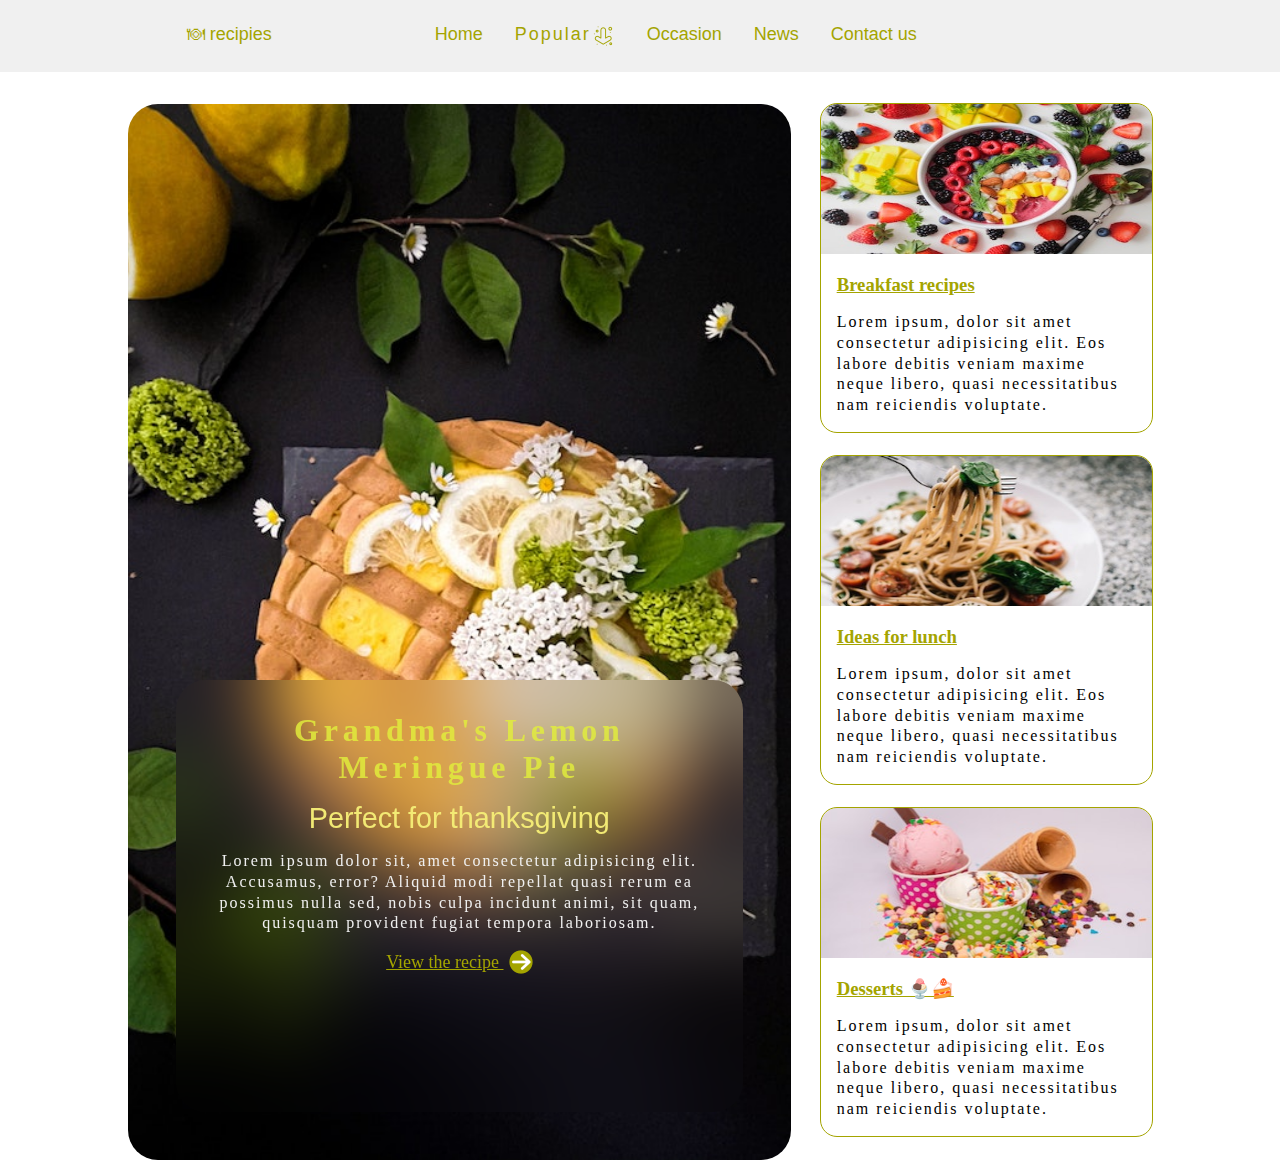
==== index.html @ ed93cc97 "updated index files" ====
<!DOCTYPE html>
<html lang="en">
<head>
    <meta charset="UTF-8">
    <meta http-equiv="X-UA-Compatible" content="IE=edge">
    <meta name="viewport" content="width=device-width, initial-scale=1.0">
    <link rel="stylesheet" href="index.css">
    <title>Recipes</title>
    <link rel="icon" type="image/x-icon" href="/pie_icon.gif">
</head>
<body>
    <header>
        <nav>
            <div class="logo">🍽 recipies</div>
            <ul>
                <li><a href="/index.html">Home</a></li>
                <li><p>Popular <img src="/icons8-arrow-down-24.png"alt=""></p>
                    <ul >
                        <li><a href="/pie.html">Grandma's Lemon Meringue Pie</a></li>
                        <li><a href="#">Apple Pie</a></li>
                        <li><a href="#">Lemon Cake</a></li>
                    </ul>
                </li>
                <li>Occasion</li>
                <li>News</li>
                <li>Contact us</li>
            </ul>
        </nav>
    </header>
    <main>
        <div class="pie-recipe">
            <div></div>
            <div class="description">
            <h1>Grandma's Lemon Meringue Pie</h1>
            <h2>Perfect for thanksgiving</h2>
            <p>Lorem ipsum dolor sit, amet consectetur adipisicing elit. Accusamus, error? Aliquid modi repellat quasi rerum ea possimus nulla sed, nobis culpa incidunt animi, sit quam, quisquam provident fugiat tempora laboriosam.</p>
            <a href="/pie.html">View the recipe <img class="right-arrow"src="/icons8-wide-right-arrow-24.png" alt=""></a>
            </div>
        </div>
        <div class=" card card-1">
            <img src="./breakfast.jpg" alt="">
            <h3>Breakfast recipes</h3>
            <p>Lorem ipsum, dolor sit amet consectetur adipisicing elit. Eos labore debitis veniam maxime neque libero, quasi necessitatibus nam reiciendis voluptate.</p>
        </div>
        <div class="card card-2">
            <img src="./lunch.jpg" alt="">
            <h3>Ideas for lunch</h3>
            <p>Lorem ipsum, dolor sit amet consectetur adipisicing elit. Eos labore debitis veniam maxime neque libero, quasi necessitatibus nam reiciendis voluptate.</p>
        </div>
        <div class="card card-3">
            <img src="./dessert.jpg" alt="">
            <h3>Desserts 🍨🍰</h3>
            <p>Lorem ipsum, dolor sit amet consectetur adipisicing elit. Eos labore debitis veniam maxime neque libero, quasi necessitatibus nam reiciendis voluptate.</p>
        </div>
    </main>
</body>
</html>
---- index.css ----
:root {
    --heading-color: #e1ed3cd5;
    --heading-bg: #f0f0f0;
    --heading-font: "Lucida Sans Unicode", Helvetica, Arial;
}

* {
    padding: 0;
    margin: 0;
    box-sizing: border-box;
    -moz-box-sizing: border-box;
}

body{
    width: 100vw;
    height: 100vh;
    font-size: 16px;
    font-family: Georgia, garamond, serif;
}
header{
    /* width: 100%; */
    max-height:4.5rem ;
    padding: 1.5rem 1.5rem;
    background-color: var(--heading-bg);
    color: #a4a400;
    font-size: 18px;
    font-family: var(--heading-font);
    text-align: center;
}
nav{
    display: grid;
    grid-template-columns: 1fr 1fr 1fr ;
}
nav ul {
    grid-column: 2 / span 2;
    display: flex;
    gap: 1rem;
}
li{
    list-style: none;
    padding-right: 1rem;
}
nav ul li:hover{
    color: cornflowerblue;
    text-decoration: underline;
}
nav ul li p{
    display: flex;
}
nav ul li ul{
    flex-direction: column;
    position: absolute;
    z-index: 1;
    padding: 1rem;
    margin-left: -2rem;
    border-radius: 10px;
    text-align: left;
    display: none;
    background-color: var(--heading-bg);
}
nav ul li:hover ul{
    display: flex;
}
a {
    color: #a4a400;
    text-decoration: none;
}
a:hover {
    color: cornflowerblue;
    text-decoration: underline;
}
main{
    width: 80vw;
    height: auto;
    margin: auto;
    padding-top: 2rem;
    display: grid;
    grid-template-columns: 1fr 1fr 30px 1fr ;
    grid-template-rows: 1fr 1fr 1fr ;
}
.pie-recipe{
    grid-column: 1/3;
    grid-row: 1/span 3;
    background: url(./lemon.jpg) no-repeat center/cover;
    border-radius: 30px;
    height: 100%;
    margin:auto;
    display: grid;
    grid-template-rows: 1fr 1fr;
}
.description{
    display: flex;
    flex-direction: column;
    text-align: center;
    margin: 3rem 3rem;
    padding: 1rem 2rem;
    backdrop-filter: blur(40px);
    border-radius: 30px;
    color: #f0f0f0;
}
h1{
    color: var(--heading-color);
    display: inline-block;
    letter-spacing: 0.15em;
    font-size: 2rem;
    padding-top: 1rem;
}
.description h2{
    color: rgba(244, 236, 117, 0.981);
    font-size: 1.8rem;
    font-family:'Segoe UI', Tahoma, Geneva, Verdana, sans-serif;
    font-weight: 100;
    padding: 1rem 0;
}
p{
    line-height: 1.3rem;
    letter-spacing: 2px;
}
.description a{
    font-size: 18px;
    padding: 1rem 0;
    text-decoration: underline;
}
.description a:hover{
    transform: scale(1.2);
    transition: 0.2s linear;
}
.right-arrow{
    margin-bottom:-6px;
    padding-left: 5px;
}
.card-1{
    grid-column: 4/span 1;
    grid-row: 1/span 1;
}
.card-2{
    grid-column: 4/span 1;
    grid-row: 2/span 1;
}
.card-3{
    grid-column: 4/span 1;
    grid-row: 3/span 1;
}
.card{
    margin-bottom: 1.5rem;
    height: auto;
    outline: 1px solid #a4a400;
    border-radius: 1rem;
}
.card:hover{
    transform: scale(1.05);
    transition:0.2s linear;
    cursor: pointer;
    box-shadow: 10px 10px 5px 0px rgba(164, 164, 0, 0.75);
    -webkit-box-shadow: 10px 10px 5px 0px rgba(164, 164, 0, 0.75);
    -moz-box-shadow: 10px 10px 5px 0px rgba(164, 164, 0, 0.75);
}
.card img{
    width: 100%;
    height: 150px;
    border-top-left-radius: 1rem;
    border-top-right-radius: 1rem;
}
.card p{
    padding: 1rem;
}
h3{
    color: #a4a400;
    text-decoration: underline;
    padding: 1rem 0 0 1rem;
}
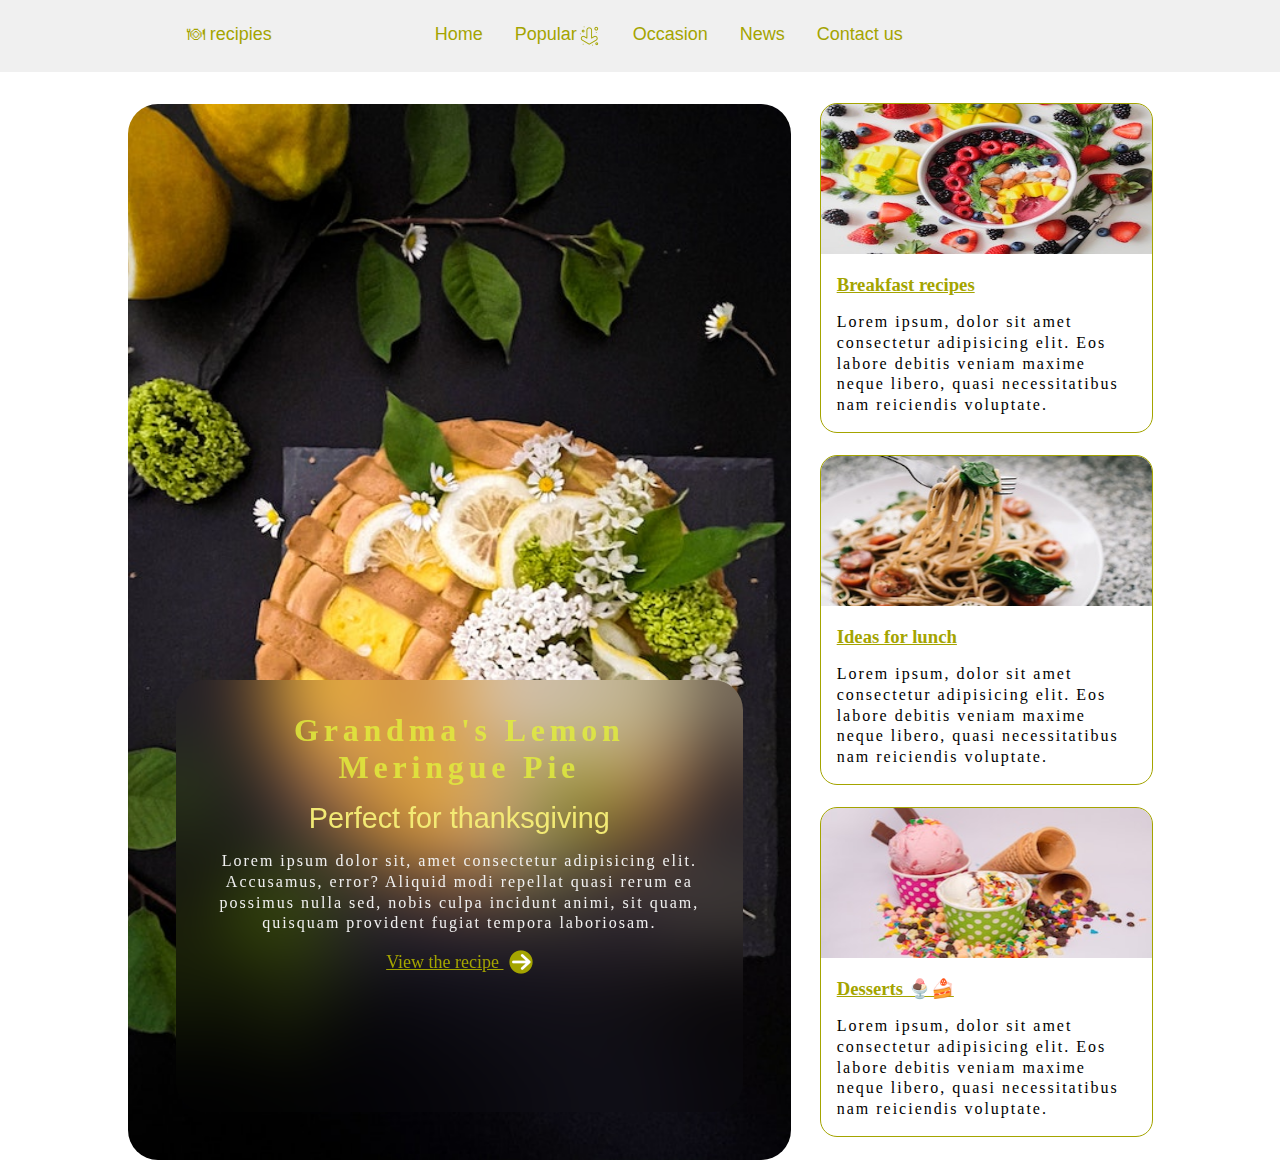
==== commit 8d58840e: "updated index files" ====
--- a/index.html
+++ b/index.html
@@ -13,10 +13,10 @@
         <nav>
             <div class="logo">🍽 recipies</div>
             <ul>
-                <li><a href="/index.html">Home</a></li>
-                <li><p>Popular <img src="/icons8-arrow-down-24.png"alt=""></p>
+                <li><a href="index.html">Home</a></li>
+                <li><a>Popular <img src="/icons8-arrow-down-24.png"alt=""></a>
                     <ul >
-                        <li><a href="/pie.html">Grandma's Lemon Meringue Pie</a></li>
+                        <li><a href="pie.html">Grandma's Lemon Meringue Pie</a></li>
                         <li><a href="#">Apple Pie</a></li>
                         <li><a href="#">Lemon Cake</a></li>
                     </ul>
@@ -34,7 +34,7 @@
             <h1>Grandma's Lemon Meringue Pie</h1>
             <h2>Perfect for thanksgiving</h2>
             <p>Lorem ipsum dolor sit, amet consectetur adipisicing elit. Accusamus, error? Aliquid modi repellat quasi rerum ea possimus nulla sed, nobis culpa incidunt animi, sit quam, quisquam provident fugiat tempora laboriosam.</p>
-            <a href="/pie.html">View the recipe <img class="right-arrow"src="/icons8-wide-right-arrow-24.png" alt=""></a>
+            <a href="pie.html">View the recipe <img class="right-arrow"src="/icons8-wide-right-arrow-24.png" alt=""></a>
             </div>
         </div>
         <div class=" card card-1">
--- a/index.css
+++ b/index.css
@@ -44,7 +44,7 @@
     color: cornflowerblue;
     text-decoration: underline;
 }
-nav ul li p{
+nav ul li a{
     display: flex;
 }
 nav ul li ul{
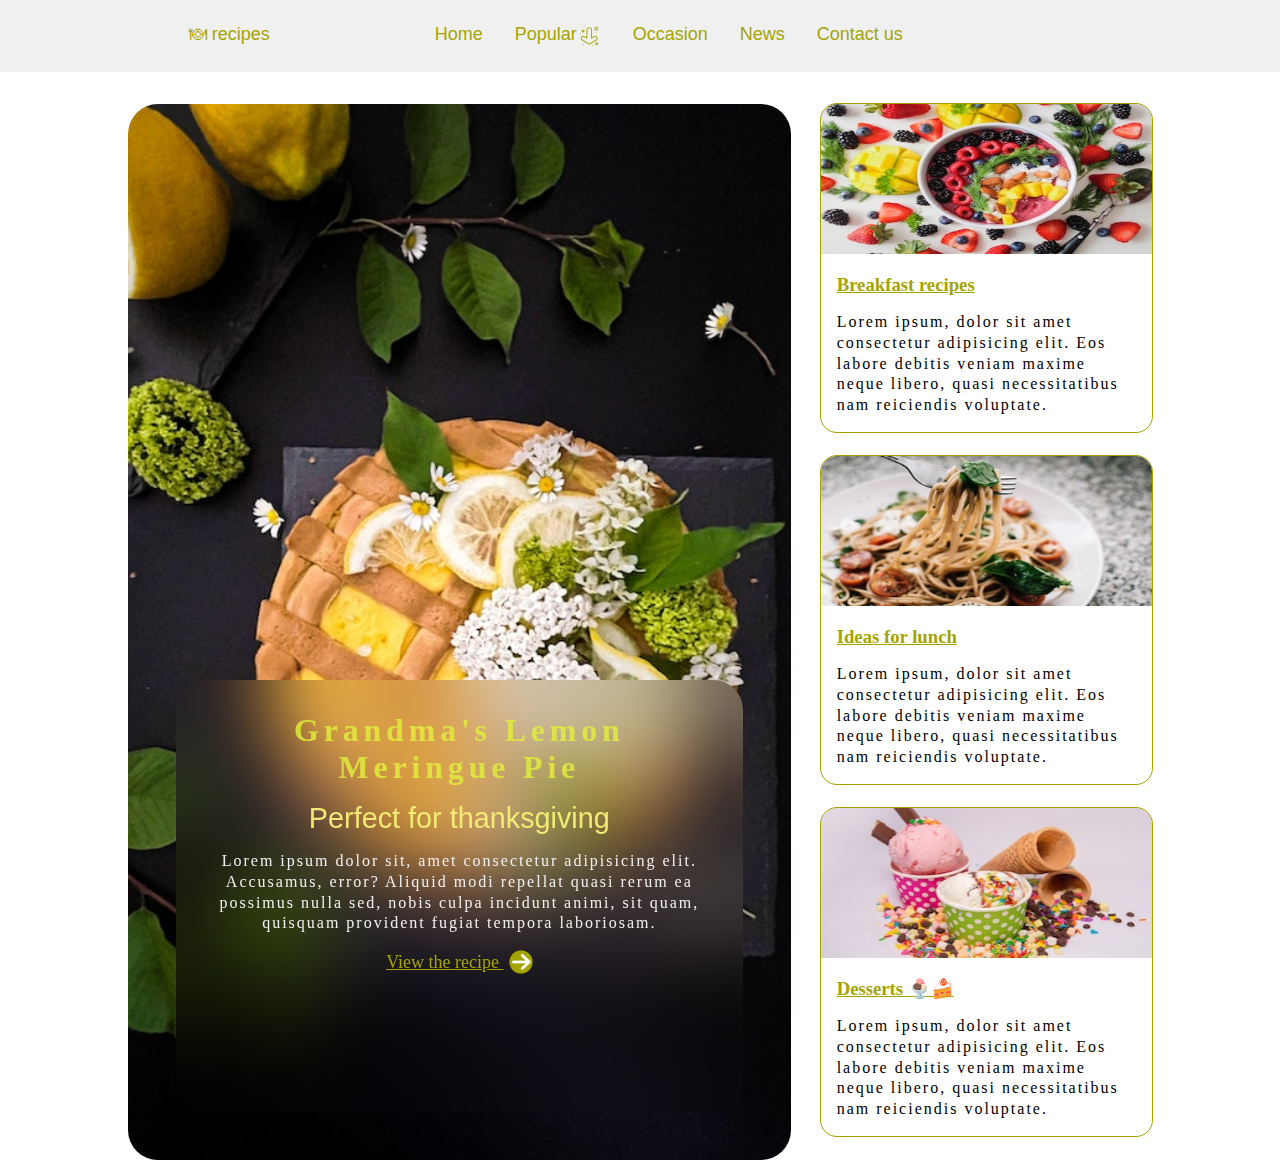
==== commit 418095bc: "updated index.html file" ====
--- a/index.html
+++ b/index.html
@@ -4,19 +4,19 @@
     <meta charset="UTF-8">
     <meta http-equiv="X-UA-Compatible" content="IE=edge">
     <meta name="viewport" content="width=device-width, initial-scale=1.0">
-    <link rel="stylesheet" href="index.css">
+    <link rel="stylesheet" href="./index.css">
     <title>Recipes</title>
-    <link rel="icon" type="image/x-icon" href="/pie_icon.gif">
+    <link rel="icon" type="image/x-icon" href="./pie_icon.gif">
 </head>
 <body>
     <header>
         <nav>
-            <div class="logo">🍽 recipies</div>
+            <div class="logo">🍽 recipes</div>
             <ul>
-                <li><a href="index.html">Home</a></li>
-                <li><a>Popular <img src="/icons8-arrow-down-24.png"alt=""></a>
+                <li><a href="./index.html">Home</a></li>
+                <li><a>Popular <img src="./icons8-arrow-down-24.png"alt=""></a>
                     <ul >
-                        <li><a href="pie.html">Grandma's Lemon Meringue Pie</a></li>
+                        <li><a href="./pie.html">Grandma's Lemon Meringue Pie</a></li>
                         <li><a href="#">Apple Pie</a></li>
                         <li><a href="#">Lemon Cake</a></li>
                     </ul>
@@ -34,7 +34,7 @@
             <h1>Grandma's Lemon Meringue Pie</h1>
             <h2>Perfect for thanksgiving</h2>
             <p>Lorem ipsum dolor sit, amet consectetur adipisicing elit. Accusamus, error? Aliquid modi repellat quasi rerum ea possimus nulla sed, nobis culpa incidunt animi, sit quam, quisquam provident fugiat tempora laboriosam.</p>
-            <a href="pie.html">View the recipe <img class="right-arrow"src="/icons8-wide-right-arrow-24.png" alt=""></a>
+            <a href="./pie.html">View the recipe <img class="right-arrow"src="./icons8-wide-right-arrow-24.png" alt=""></a>
             </div>
         </div>
         <div class=" card card-1">
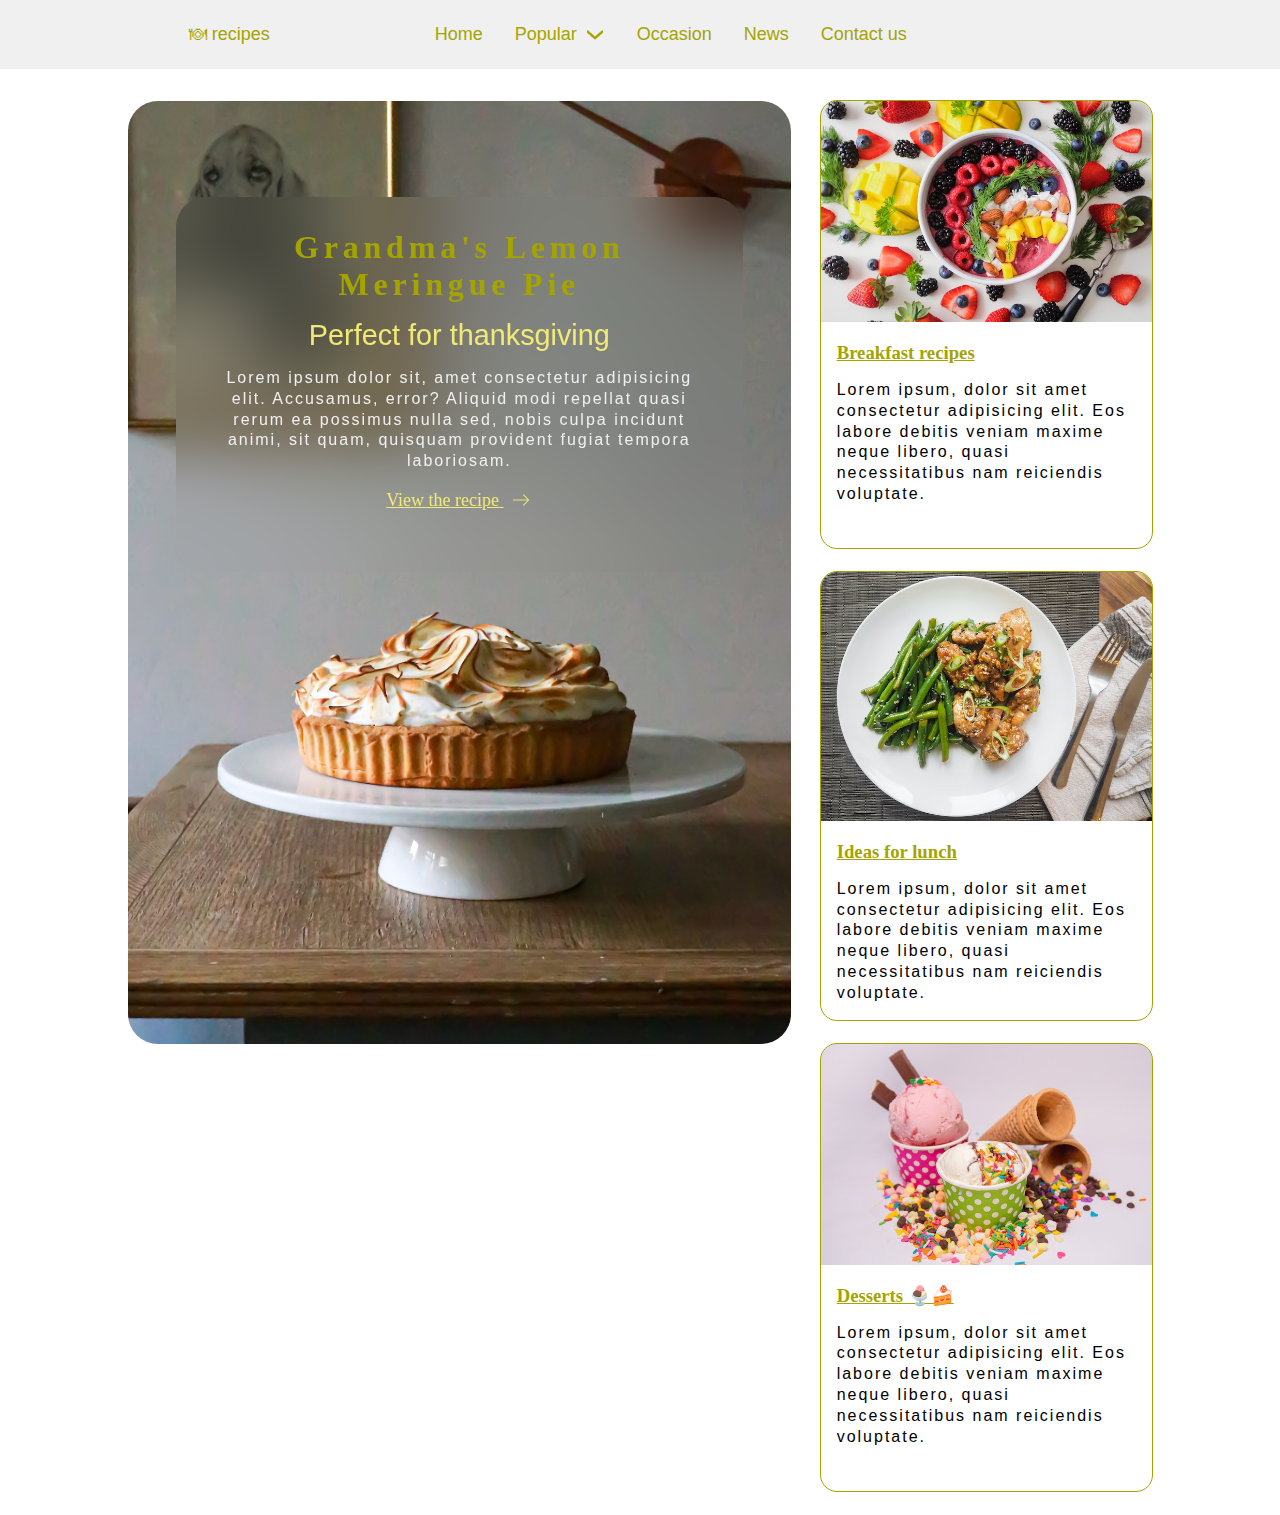
==== commit 3c7b568a: "updated files" ====
--- a/index.html
+++ b/index.html
@@ -11,30 +11,29 @@
 <body>
     <header>
         <nav>
-            <div class="logo">🍽 recipes</div>
+            <div class="logo"><span>🍽 recipes</span></div>
             <ul>
                 <li><a href="./index.html">Home</a></li>
-                <li><a>Popular <img src="./icons8-arrow-down-24.png"alt=""></a>
+                <li><a>Popular <img src="./icons8-chevron-down-30.png" width="20px"alt=""></a>
                     <ul >
                         <li><a href="./pie.html">Grandma's Lemon Meringue Pie</a></li>
                         <li><a href="#">Apple Pie</a></li>
                         <li><a href="#">Lemon Cake</a></li>
                     </ul>
                 </li>
-                <li>Occasion</li>
-                <li>News</li>
-                <li>Contact us</li>
+                <li><a href="#">Occasion</a></li>
+                <li><a href="#">News</a></li>
+                <li><a href="#">Contact us</a></li>
             </ul>
         </nav>
     </header>
     <main>
         <div class="pie-recipe">
-            <div></div>
             <div class="description">
             <h1>Grandma's Lemon Meringue Pie</h1>
             <h2>Perfect for thanksgiving</h2>
             <p>Lorem ipsum dolor sit, amet consectetur adipisicing elit. Accusamus, error? Aliquid modi repellat quasi rerum ea possimus nulla sed, nobis culpa incidunt animi, sit quam, quisquam provident fugiat tempora laboriosam.</p>
-            <a href="./pie.html">View the recipe <img class="right-arrow"src="./icons8-wide-right-arrow-24.png" alt=""></a>
+            <a href="./pie.html">View the recipe <img class="right-arrow"src="./icons8-right-24.png" alt=""></a>
             </div>
         </div>
         <div class=" card card-1">
--- a/index.css
+++ b/index.css
@@ -1,5 +1,5 @@
 :root {
-    --heading-color: #e1ed3cd5;
+    --heading-color: #a4a400;
     --heading-bg: #f0f0f0;
     --heading-font: "Lucida Sans Unicode", Helvetica, Arial;
 }
@@ -40,19 +40,29 @@
     list-style: none;
     padding-right: 1rem;
 }
-nav ul li:hover{
-    color: cornflowerblue;
+nav ul li a {
+    display: flex;
+    justify-content: space-between;
+    gap: 0.5rem;
+    color: #a4a400;
+}
+nav ul li a {
+    text-decoration: none;
+}
+nav ul li a:hover{
+    color: #c1b20a;
+    transform: scale(1.1);
+    transition: 0.1s linear;
     text-decoration: underline;
-}
-nav ul li a{
-    display: flex;
 }
 nav ul li ul{
     flex-direction: column;
+    gap: 0;
     position: absolute;
     z-index: 1;
-    padding: 1rem;
+    padding: 1.25rem 0 0.5rem 0;
     margin-left: -2rem;
+    width: auto;
     border-radius: 10px;
     text-align: left;
     display: none;
@@ -61,13 +71,16 @@
 nav ul li:hover ul{
     display: flex;
 }
-a {
-    color: #a4a400;
+nav ul li ul li {
+    padding: 0.5rem 1rem 0.5rem 1.5rem;
+}
+nav ul li ul li:hover {
+    color: #c1b20a;
+    background-color:#e1e1e1;
+}
+nav ul li ul li a:hover{
     text-decoration: none;
-}
-a:hover {
-    color: cornflowerblue;
-    text-decoration: underline;
+    transform: none;
 }
 main{
     width: 80vw;
@@ -76,11 +89,11 @@
     padding-top: 2rem;
     display: grid;
     grid-template-columns: 1fr 1fr 30px 1fr ;
-    grid-template-rows: 1fr 1fr 1fr ;
+    grid-template-rows: 1fr 1fr 1fr  ;
 }
 .pie-recipe{
     grid-column: 1/3;
-    grid-row: 1/span 3;
+    grid-row: 1/span 2;
     background: url(./lemon.jpg) no-repeat center/cover;
     border-radius: 30px;
     height: 100%;
@@ -88,13 +101,18 @@
     display: grid;
     grid-template-rows: 1fr 1fr;
 }
+.pie-recipe a{
+    color: #a4a400;
+    font-family: inherit;
+    font-size: 18px;
+}
 .description{
     display: flex;
     flex-direction: column;
     text-align: center;
-    margin: 3rem 3rem;
-    padding: 1rem 2rem;
-    backdrop-filter: blur(40px);
+    margin: 6rem 3rem 0 3rem;
+    padding: 1rem 2rem 2rem 2rem;
+    backdrop-filter: blur(30px);
     border-radius: 30px;
     color: #f0f0f0;
 }
@@ -115,8 +133,11 @@
 p{
     line-height: 1.3rem;
     letter-spacing: 2px;
+    font-family: 'Segoe UI', Tahoma, Geneva, Verdana, sans-serif;
+    font-weight: 400;
 }
 .description a{
+    color: #f4ec75fa;
     font-size: 18px;
     padding: 1rem 0;
     text-decoration: underline;
@@ -143,7 +164,6 @@
 }
 .card{
     margin-bottom: 1.5rem;
-    height: auto;
     outline: 1px solid #a4a400;
     border-radius: 1rem;
 }
@@ -157,7 +177,6 @@
 }
 .card img{
     width: 100%;
-    height: 150px;
     border-top-left-radius: 1rem;
     border-top-right-radius: 1rem;
 }
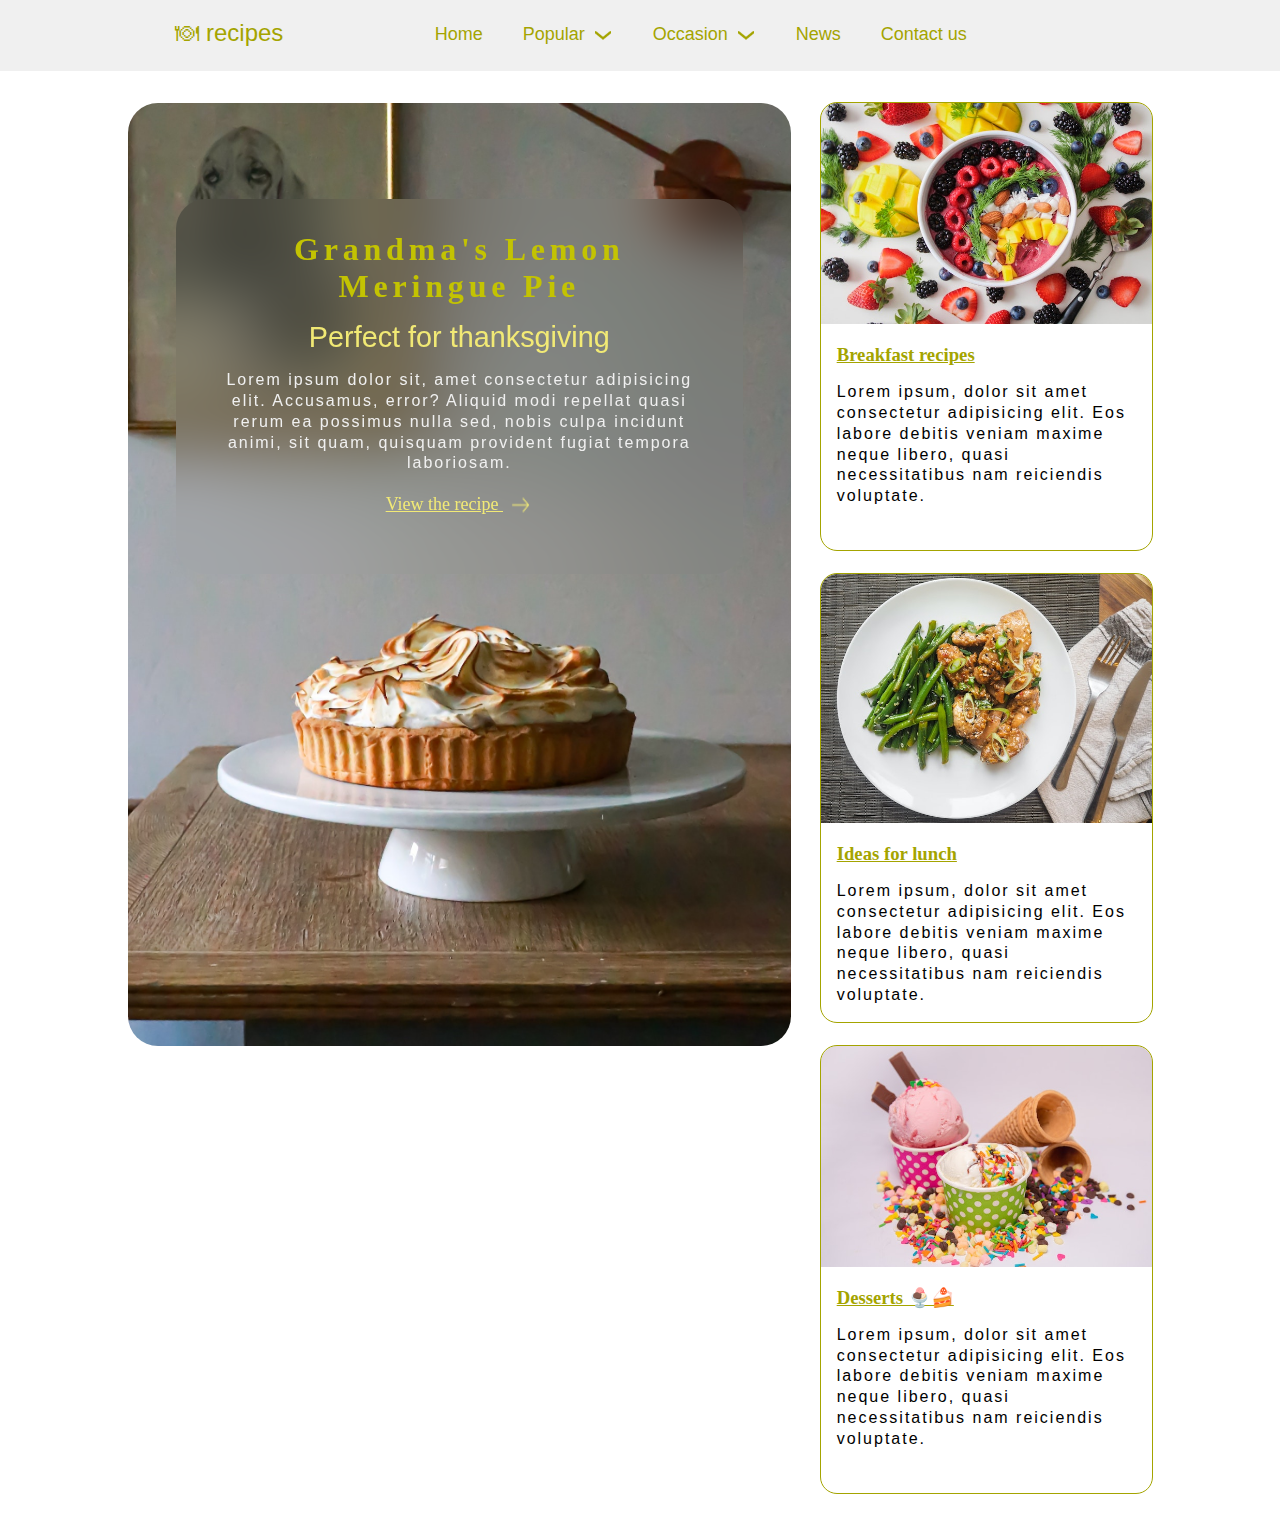
==== commit ee55a2cd: "updated files" ====
--- a/index.html
+++ b/index.html
@@ -14,14 +14,20 @@
             <div class="logo"><span>🍽 recipes</span></div>
             <ul>
                 <li><a href="./index.html">Home</a></li>
-                <li><a>Popular <img src="./icons8-chevron-down-30.png" width="20px"alt=""></a>
+                <li><a>Popular <img src="./icons8-chevron-down-30.png" width="20px"height="20px"alt=""></a>
                     <ul >
                         <li><a href="./pie.html">Grandma's Lemon Meringue Pie</a></li>
                         <li><a href="#">Apple Pie</a></li>
                         <li><a href="#">Lemon Cake</a></li>
                     </ul>
                 </li>
-                <li><a href="#">Occasion</a></li>
+                <li><a href="#">Occasion <img src="./icons8-chevron-down-30.png" width="20px" height="20px"alt=""></a>
+                <ul>
+                    <li><a href="./pie.html">Christmass</a></li>
+                    <li><a href="#">Thanksgiving</a></li>
+                    <li><a href="#">Easter</a></li>
+                    <li><a href="#">Lorem</a></li>
+                </ul></li>
                 <li><a href="#">News</a></li>
                 <li><a href="#">Contact us</a></li>
             </ul>
@@ -33,7 +39,7 @@
             <h1>Grandma's Lemon Meringue Pie</h1>
             <h2>Perfect for thanksgiving</h2>
             <p>Lorem ipsum dolor sit, amet consectetur adipisicing elit. Accusamus, error? Aliquid modi repellat quasi rerum ea possimus nulla sed, nobis culpa incidunt animi, sit quam, quisquam provident fugiat tempora laboriosam.</p>
-            <a href="./pie.html">View the recipe <img class="right-arrow"src="./icons8-right-24.png" alt=""></a>
+            <a href="./pie.html">View the recipe <img class="right-arrow"width="30px" height="30px"src="./icons8-right-24.png" alt=""></a>
             </div>
         </div>
         <div class=" card card-1">
--- a/index.css
+++ b/index.css
@@ -1,5 +1,5 @@
 :root {
-    --heading-color: #a4a400;
+    --heading-color: #c3c302;
     --heading-bg: #f0f0f0;
     --heading-font: "Lucida Sans Unicode", Helvetica, Arial;
 }
@@ -31,10 +31,14 @@
     display: grid;
     grid-template-columns: 1fr 1fr 1fr ;
 }
+nav div{
+    margin-top: -0.3rem;
+    font-size: 1.5rem;
+}
 nav ul {
     grid-column: 2 / span 2;
     display: flex;
-    gap: 1rem;
+    gap: 1.5rem;
 }
 li{
     list-style: none;
@@ -43,6 +47,7 @@
 nav ul li a {
     display: flex;
     justify-content: space-between;
+    align-items: center;
     gap: 0.5rem;
     color: #a4a400;
 }
@@ -147,33 +152,29 @@
     transition: 0.2s linear;
 }
 .right-arrow{
-    margin-bottom:-6px;
+    margin-bottom:-10px;
     padding-left: 5px;
 }
+.card{
+    grid-column: 4/span 1;
+    margin-bottom: 1.5rem;
+    outline: 1px solid #a4a400;
+    border-radius: 1rem;
+}
 .card-1{
-    grid-column: 4/span 1;
     grid-row: 1/span 1;
 }
 .card-2{
-    grid-column: 4/span 1;
     grid-row: 2/span 1;
 }
 .card-3{
-    grid-column: 4/span 1;
     grid-row: 3/span 1;
-}
-.card{
-    margin-bottom: 1.5rem;
-    outline: 1px solid #a4a400;
-    border-radius: 1rem;
 }
 .card:hover{
     transform: scale(1.05);
     transition:0.2s linear;
     cursor: pointer;
     box-shadow: 10px 10px 5px 0px rgba(164, 164, 0, 0.75);
-    -webkit-box-shadow: 10px 10px 5px 0px rgba(164, 164, 0, 0.75);
-    -moz-box-shadow: 10px 10px 5px 0px rgba(164, 164, 0, 0.75);
 }
 .card img{
     width: 100%;
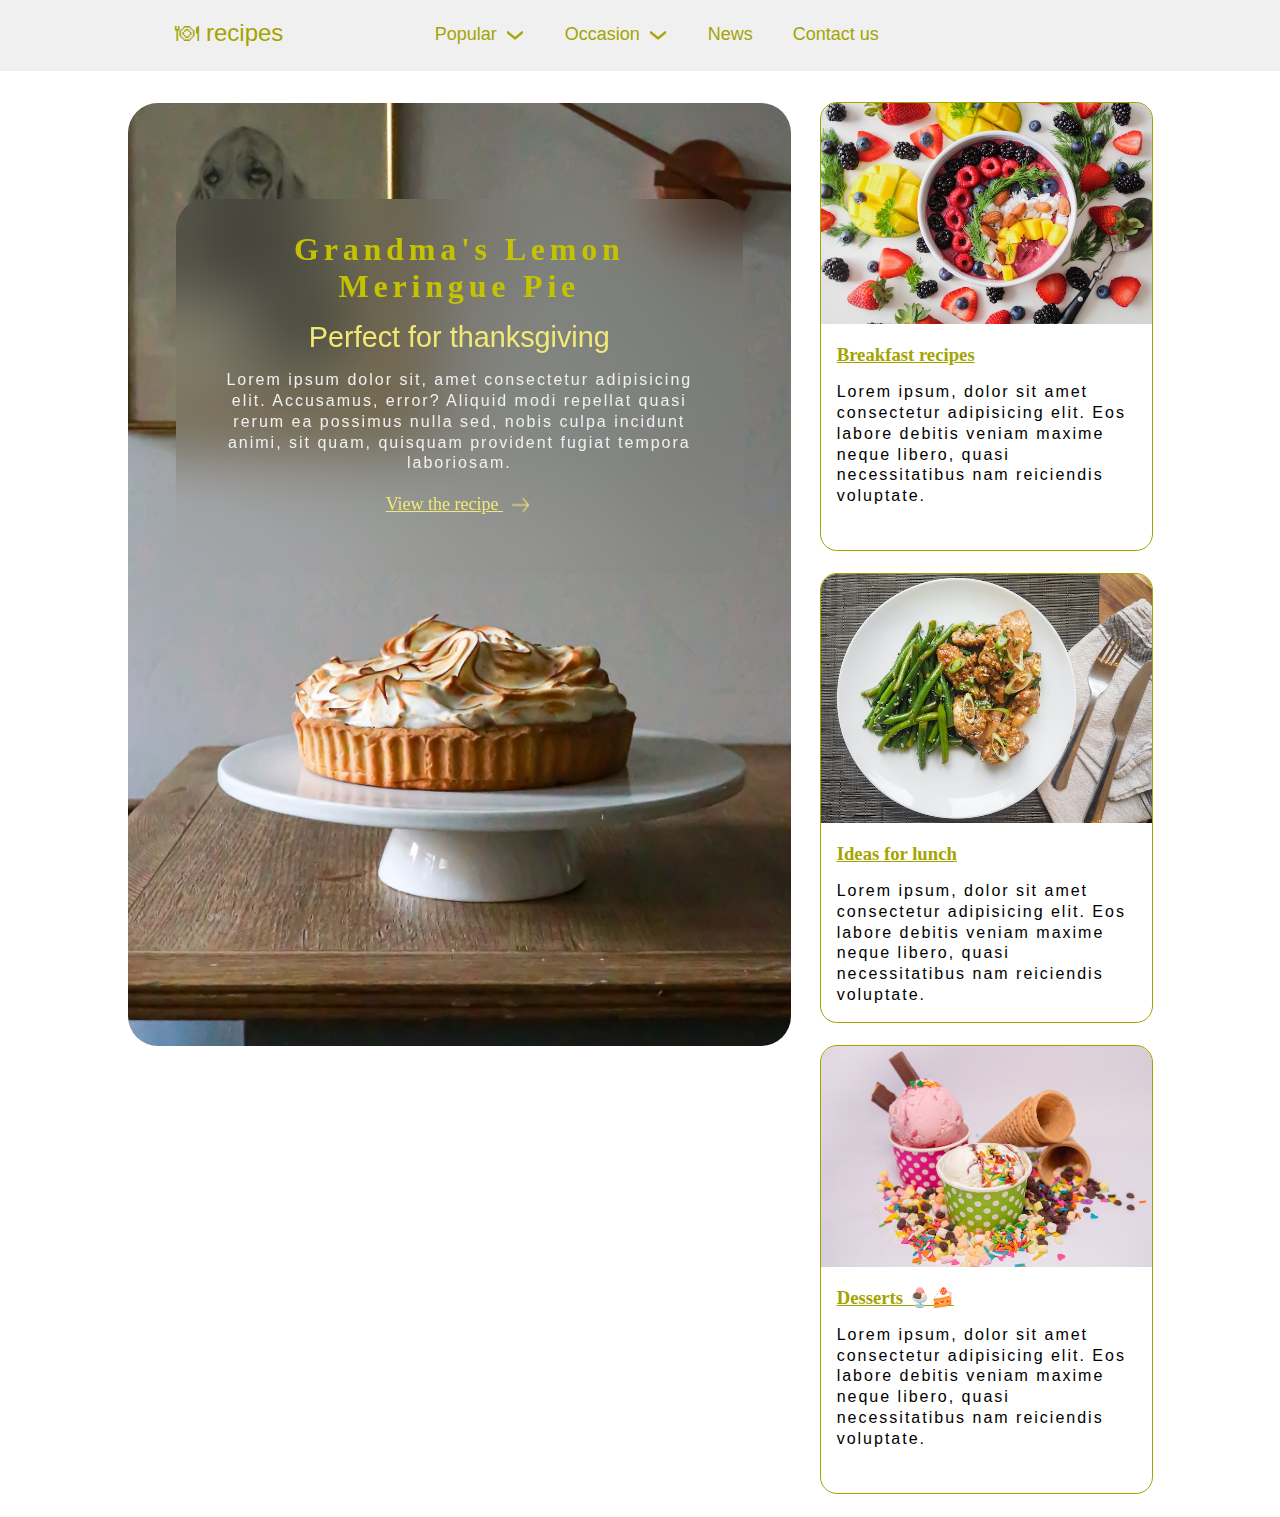
==== commit 36378f0d: "updated index.html" ====
--- a/index.html
+++ b/index.html
@@ -13,7 +13,6 @@
         <nav>
             <div class="logo"><span>🍽 recipes</span></div>
             <ul>
-                <li><a href="./index.html">Home</a></li>
                 <li><a>Popular <img src="./icons8-chevron-down-30.png" width="20px"height="20px"alt=""></a>
                     <ul >
                         <li><a href="./pie.html">Grandma's Lemon Meringue Pie</a></li>
